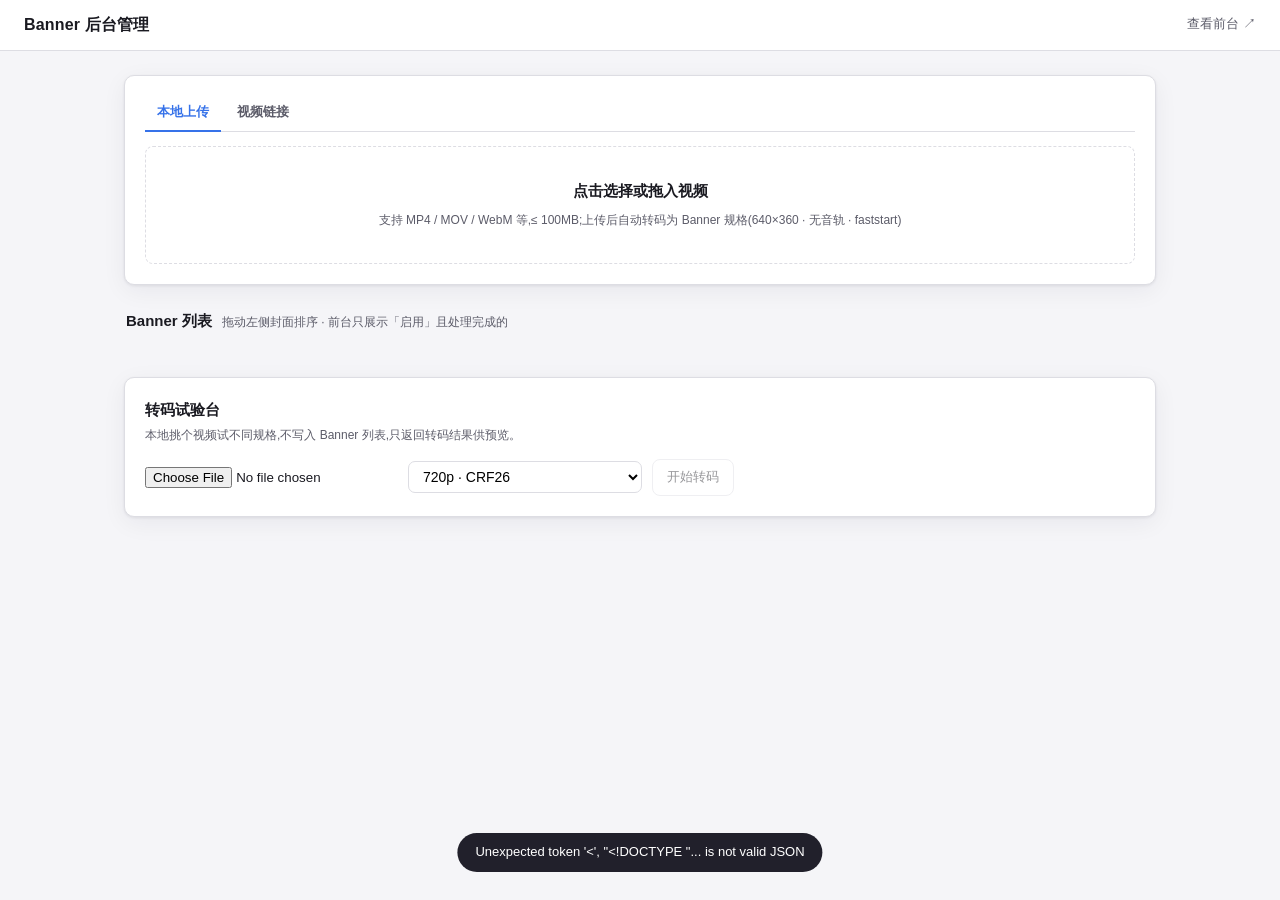
==== public/admin/index.html @ a9a1b6c5 "feat: 移动端 H5 banner 视频轮播 + 零依赖 Node 后台管理 静态 demo:index.html 硬编码 4 支远程 S3 视频,Swiper 11 轮播, muted+play" ====
<!DOCTYPE html>
<html lang="zh-CN">
<head>
  <meta charset="UTF-8" />
  <meta name="viewport" content="width=device-width, initial-scale=1.0" />
  <title>Banner 后台管理</title>
  <style>
    :root {
      --bg: oklch(97% 0.004 286);
      --surface: oklch(100% 0 0);
      --text: oklch(22% 0.015 286);
      --text-2: oklch(48% 0.02 286);
      --line: oklch(90% 0.008 286);
      --accent: oklch(58% 0.19 262);
      --accent-soft: oklch(94% 0.03 262);
      --danger: oklch(58% 0.2 27);
      --ok: oklch(62% 0.15 155);
      --warn: oklch(70% 0.15 80);
      --radius: 10px;
      --shadow: 0 1px 3px rgb(20 20 43 / 0.08), 0 6px 24px rgb(20 20 43 / 0.06);
    }
    * { box-sizing: border-box; }
    body {
      margin: 0;
      font: 14px/1.6 -apple-system, "PingFang SC", "Helvetica Neue", "Segoe UI", sans-serif;
      background: var(--bg);
      color: var(--text);
    }
    a { color: var(--accent); text-decoration: none; }

    .topbar {
      position: sticky; top: 0; z-index: 10;
      display: flex; align-items: center; gap: 16px;
      padding: 12px 24px;
      background: var(--surface);
      border-bottom: 1px solid var(--line);
    }
    .topbar h1 { font-size: 16px; margin: 0; font-weight: 700; letter-spacing: 0.01em; }
    .topbar .spacer { flex: 1; }
    .topbar a.site-link { font-size: 13px; color: var(--text-2); }
    .topbar a.site-link:hover { color: var(--accent); }

    main { max-width: 1080px; margin: 24px auto 80px; padding: 0 24px; }

    .btn {
      appearance: none; border: 1px solid var(--line);
      background: var(--surface); color: var(--text);
      font: inherit; font-size: 13px; font-weight: 500;
      padding: 7px 14px; border-radius: 8px; cursor: pointer;
      transition: border-color 0.15s, background 0.15s, color 0.15s;
    }
    .btn:hover { border-color: var(--accent); color: var(--accent); }
    .btn:disabled { opacity: 0.45; cursor: not-allowed; }
    .btn--primary { background: var(--accent); border-color: var(--accent); color: #fff; }
    .btn--primary:hover { background: oklch(52% 0.19 262); color: #fff; }
    .btn--danger:hover { border-color: var(--danger); color: var(--danger); }
    .btn--sm { padding: 4px 10px; font-size: 12px; }

    /* ---- 上传区 ---- */
    .uploader {
      background: var(--surface);
      border: 1px solid var(--line);
      border-radius: var(--radius);
      box-shadow: var(--shadow);
      padding: 20px;
      margin-bottom: 24px;
    }
    .dropzone {
      display: flex; flex-direction: column; align-items: center; gap: 8px;
      padding: 32px 16px;
      border: 1.5px dashed var(--line);
      border-radius: 8px;
      color: var(--text-2);
      cursor: pointer;
      transition: border-color 0.15s, background 0.15s;
    }
    .dropzone:hover, .dropzone.is-drag { border-color: var(--accent); background: var(--accent-soft); }
    .dropzone strong { font-size: 15px; color: var(--text); }
    .dropzone small { font-size: 12px; }
    .upload-form {
      display: none; margin-top: 16px; gap: 12px;
      grid-template-columns: 1fr 1fr; align-items: end;
    }
    .upload-form.is-open { display: grid; }
    .field { display: flex; flex-direction: column; gap: 4px; }
    .field label { font-size: 12px; color: var(--text-2); font-weight: 500; }
    .field input[type="text"] {
      font: inherit; padding: 7px 10px;
      border: 1px solid var(--line); border-radius: 7px;
      background: var(--surface); color: var(--text);
    }
    .field input[type="text"]:focus { outline: 2px solid var(--accent-soft); border-color: var(--accent); }
    .upload-preview {
      grid-column: 1 / -1; display: flex; gap: 12px; align-items: center;
      font-size: 13px; color: var(--text-2);
    }
    .upload-actions { grid-column: 1 / -1; display: flex; gap: 10px; align-items: center; }
    progress { width: 220px; height: 6px; accent-color: var(--accent); }

    /* ---- 来源切换(本地上传 / 视频链接) ---- */
    .src-tabs { display: flex; gap: 4px; margin-bottom: 14px; border-bottom: 1px solid var(--line); }
    .src-tab {
      appearance: none; border: none; background: none; cursor: pointer;
      font: inherit; font-size: 13px; font-weight: 600;
      padding: 6px 12px 8px; color: var(--text-2);
      border-bottom: 2px solid transparent; margin-bottom: -1px;
    }
    .src-tab:hover { color: var(--text); }
    .src-tab.is-active { color: var(--accent); border-bottom-color: var(--accent); }
    .url-form { display: grid; gap: 12px; grid-template-columns: 1fr 1fr; align-items: end; }
    .url-form .field--url { grid-column: 1 / -1; }

    /* ---- Banner 列表 ---- */
    .list-head {
      display: flex; align-items: baseline; gap: 10px; margin: 0 2px 12px;
    }
    .list-head h2 { font-size: 15px; margin: 0; }
    .list-head .hint { font-size: 12px; color: var(--text-2); }
    .cards { display: flex; flex-direction: column; gap: 12px; }
    .card {
      display: grid; grid-template-columns: 168px 1fr; gap: 16px;
      background: var(--surface);
      border: 1px solid var(--line);
      border-radius: var(--radius);
      box-shadow: var(--shadow);
      padding: 14px;
    }
    .card.is-disabled { opacity: 0.55; }
    .card.is-dragging { opacity: 0.4; }
    .card.drag-over { border-color: var(--accent); }

    .card-media {
      position: relative; width: 168px; height: 96px;
      border-radius: 7px; overflow: hidden;
      background: oklch(20% 0.012 290);
      cursor: grab; flex-shrink: 0;
    }
    .card-media img, .card-media video {
      width: 100%; height: 100%; object-fit: cover; display: block;
    }
    .card-media .drag-hint {
      position: absolute; left: 6px; top: 6px;
      font-size: 10px; line-height: 1; color: #fff;
      background: rgb(0 0 0 / 0.45); padding: 4px 6px; border-radius: 4px;
      pointer-events: none;
    }
    .card-media .dur {
      position: absolute; right: 6px; bottom: 6px;
      font-size: 10px; line-height: 1; color: #fff;
      background: rgb(0 0 0 / 0.5); padding: 4px 6px; border-radius: 4px;
      pointer-events: none;
    }

    .card-body { min-width: 0; display: flex; flex-direction: column; gap: 8px; }
    .card-row { display: flex; gap: 8px; align-items: center; flex-wrap: wrap; }
    .card-row input[type="text"] {
      font: inherit; font-size: 13px; padding: 5px 9px;
      border: 1px solid var(--line); border-radius: 6px; min-width: 0;
    }
    .card-row input.title-in { width: 200px; font-weight: 600; }
    .card-row input.tag-in { width: 90px; }
    .card-row input.link-in { flex: 1; min-width: 160px; font-size: 12px; color: var(--text-2); }
    .status {
      font-size: 11px; font-weight: 600; padding: 3px 8px; border-radius: 999px;
    }
    .status--ready { color: var(--ok); background: oklch(95% 0.04 155); }
    .status--processing { color: var(--warn); background: oklch(95% 0.05 80); }
    .status--failed { color: var(--danger); background: oklch(95% 0.05 27); }
    .status--pending { color: var(--warn); background: oklch(95% 0.05 80); }
    .switch { display: inline-flex; align-items: center; gap: 6px; font-size: 12px; color: var(--text-2); cursor: pointer; }
    .err-msg { font-size: 12px; color: var(--danger); }

    /* ---- 封面选择器 ---- */
    .frame-picker { display: none; flex-direction: column; gap: 8px; }
    .frame-picker.is-open { display: flex; }
    .frames { display: flex; gap: 8px; flex-wrap: wrap; }
    .frames .frame {
      position: relative; width: 128px; border: 2px solid transparent;
      border-radius: 7px; overflow: hidden; cursor: pointer; padding: 0;
      background: none;
    }
    .frames .frame img { width: 100%; display: block; }
    .frames .frame.is-sel { border-color: var(--accent); }
    .frames .frame .t {
      position: absolute; left: 0; right: 0; bottom: 0;
      font-size: 10px; color: #fff; background: rgb(0 0 0 / 0.45);
      padding: 2px 4px; text-align: center;
    }
    .time-row { display: flex; align-items: center; gap: 10px; font-size: 12px; color: var(--text-2); }
    .time-row input[type="range"] { width: 260px; accent-color: var(--accent); }

    /* ---- 转码试验台 ---- */
    .lab {
      margin-top: 32px; background: var(--surface);
      border: 1px solid var(--line); border-radius: var(--radius);
      box-shadow: var(--shadow); padding: 20px;
    }
    .lab h2 { font-size: 15px; margin: 0 0 4px; }
    .lab p.sub { font-size: 12px; color: var(--text-2); margin: 0 0 14px; }
    .lab-row { display: flex; gap: 10px; align-items: center; flex-wrap: wrap; }
    .lab-row select {
      font: inherit; padding: 6px 10px;
      border: 1px solid var(--line); border-radius: 7px; background: var(--surface);
    }
    .lab-result { margin-top: 14px; display: none; }
    .lab-result.is-open { display: block; }
    .lab-result video { width: 320px; max-width: 100%; border-radius: 8px; background: #000; }
    .lab-result .meta { font-size: 12px; color: var(--text-2); margin-top: 6px; }

    .toast {
      position: fixed; left: 50%; bottom: 28px; transform: translateX(-50%);
      background: oklch(25% 0.02 286); color: #fff;
      font-size: 13px; padding: 9px 18px; border-radius: 999px;
      opacity: 0; transition: opacity 0.2s; pointer-events: none; z-index: 99;
    }
    .toast.is-show { opacity: 1; }
    .empty { text-align: center; color: var(--text-2); padding: 40px 0; font-size: 13px; }
  </style>
</head>
<body>
  <header class="topbar">
    <h1>Banner 后台管理</h1>
    <span class="spacer"></span>
    <a class="site-link" href="/" target="_blank">查看前台 ↗</a>
  </header>

  <main>
    <!-- 上传 -->
    <section class="uploader" aria-label="添加视频">
      <div class="src-tabs" role="tablist" aria-label="视频来源">
        <button type="button" class="src-tab is-active" id="tab-file" role="tab" aria-selected="true">本地上传</button>
        <button type="button" class="src-tab" id="tab-url" role="tab" aria-selected="false">视频链接</button>
      </div>

      <div class="src-pane" id="pane-file" role="tabpanel">
        <div class="dropzone" id="dropzone" role="button" tabindex="0" aria-label="选择或拖入视频文件">
          <strong>点击选择或拖入视频</strong>
          <small>支持 MP4 / MOV / WebM 等,≤ 100MB;上传后自动转码为 Banner 规格(640×360 · 无音轨 · faststart)</small>
          <input type="file" id="file-input" accept="video/*,.mkv,.avi" hidden />
        </div>
        <form class="upload-form" id="upload-form">
          <div class="field">
            <label for="up-title">标题</label>
            <input type="text" id="up-title" maxlength="80" placeholder="Banner 标题" />
          </div>
          <div class="field">
            <label for="up-tag">角标</label>
            <input type="text" id="up-tag" maxlength="20" placeholder="如:动画 / 推荐" />
          </div>
          <div class="upload-preview" id="upload-preview"></div>
          <div class="upload-actions">
            <button type="submit" class="btn btn--primary" id="up-submit">开始上传</button>
            <button type="button" class="btn" id="up-cancel">取消</button>
            <progress id="up-progress" value="0" max="100" hidden></progress>
            <span id="up-status" aria-live="polite"></span>
          </div>
        </form>
      </div>

      <div class="src-pane" id="pane-url" role="tabpanel" hidden>
        <form class="url-form" id="url-form">
          <div class="field field--url">
            <label for="url-input">视频地址</label>
            <input type="text" id="url-input" placeholder="https://example.com/video.mp4(服务器会下载后转码,≤ 100MB)" />
          </div>
          <div class="field">
            <label for="url-title">标题</label>
            <input type="text" id="url-title" maxlength="80" placeholder="留空则取文件名" />
          </div>
          <div class="field">
            <label for="url-tag">角标</label>
            <input type="text" id="url-tag" maxlength="20" placeholder="如:动画 / 推荐" />
          </div>
          <div class="upload-actions">
            <button type="submit" class="btn btn--primary" id="url-submit">添加</button>
            <span id="url-status" aria-live="polite"></span>
          </div>
        </form>
      </div>
    </section>

    <!-- 列表 -->
    <div class="list-head">
      <h2>Banner 列表</h2>
      <span class="hint">拖动左侧封面排序 · 前台只展示「启用」且处理完成的</span>
    </div>
    <section class="cards" id="cards" aria-live="polite"></section>

    <!-- 转码试验台 -->
    <section class="lab" aria-label="转码试验台">
      <h2>转码试验台</h2>
      <p class="sub">本地挑个视频试不同规格,不写入 Banner 列表,只返回转码结果供预览。</p>
      <div class="lab-row">
        <input type="file" id="lab-file" accept="video/*,.mkv,.avi" />
        <select id="lab-preset">
          <option value="360p">360p · CRF28(接近 Banner 档)</option>
          <option value="720p" selected>720p · CRF26</option>
          <option value="1080p">1080p · CRF24</option>
        </select>
        <button class="btn" id="lab-run" disabled>开始转码</button>
        <span id="lab-status" aria-live="polite"></span>
      </div>
      <div class="lab-result" id="lab-result">
        <video id="lab-video" controls muted playsinline></video>
        <div class="meta" id="lab-meta"></div>
      </div>
    </section>
  </main>

  <div class="toast" id="toast" role="status"></div>

  <script>
  (function () {
    'use strict';

    /* ---------------- 小工具 ---------------- */
    var $ = function (sel) { return document.querySelector(sel); };
    var toastTimer = null;
    function toast(msg) {
      var el = $('#toast');
      el.textContent = msg;
      el.classList.add('is-show');
      clearTimeout(toastTimer);
      toastTimer = setTimeout(function () { el.classList.remove('is-show'); }, 2200);
    }
    function api(method, url, body) {
      return fetch(url, {
        method: method,
        headers: body ? { 'Content-Type': 'application/json' } : undefined,
        body: body ? JSON.stringify(body) : undefined,
        cache: 'no-store'
      }).then(function (r) {
        return r.json().then(function (data) {
          if (!r.ok) throw new Error(data.error || ('HTTP ' + r.status));
          return data;
        });
      });
    }
    function esc(s) {
      return String(s == null ? '' : s).replace(/[&<>"']/g, function (c) {
        return { '&': '&amp;', '<': '&lt;', '>': '&gt;', '"': '&quot;', "'": '&#39;' }[c];
      });
    }
    function fmtSize(n) {
      if (n > 1048576) return (n / 1048576).toFixed(1) + ' MB';
      return Math.max(1, Math.round(n / 1024)) + ' KB';
    }

    /* ---------------- 上传 ---------------- */
    var pendingFile = null;
    var dropzone = $('#dropzone');
    var fileInput = $('#file-input');
    var uploadForm = $('#upload-form');

    function pickFile(file) {
      if (!file) return;
      pendingFile = file;
      $('#up-title').value = file.name.replace(/\.[^.]+$/, '');
      $('#upload-preview').textContent = file.name + ' · ' + fmtSize(file.size);
      $('#up-status').textContent = '';
      uploadForm.classList.add('is-open');
    }

    dropzone.addEventListener('click', function () { fileInput.click(); });
    dropzone.addEventListener('keydown', function (e) {
      if (e.key === 'Enter' || e.key === ' ') { e.preventDefault(); fileInput.click(); }
    });
    fileInput.addEventListener('change', function () { pickFile(fileInput.files[0]); });
    ['dragover', 'dragenter'].forEach(function (ev) {
      dropzone.addEventListener(ev, function (e) {
        e.preventDefault();
        dropzone.classList.add('is-drag');
      });
    });
    ['dragleave', 'drop'].forEach(function (ev) {
      dropzone.addEventListener(ev, function (e) {
        e.preventDefault();
        dropzone.classList.remove('is-drag');
      });
    });
    dropzone.addEventListener('drop', function (e) {
      pickFile(e.dataTransfer.files && e.dataTransfer.files[0]);
    });

    $('#up-cancel').addEventListener('click', function () {
      pendingFile = null;
      fileInput.value = '';
      uploadForm.classList.remove('is-open');
    });

    uploadForm.addEventListener('submit', function (e) {
      e.preventDefault();
      if (!pendingFile) return;
      var fd = new FormData();
      fd.append('video', pendingFile);
      fd.append('title', $('#up-title').value.trim());
      fd.append('tag', $('#up-tag').value.trim());

      var xhr = new XMLHttpRequest();
      xhr.open('POST', '/api/banners');
      var prog = $('#up-progress');
      prog.hidden = false;
      $('#up-submit').disabled = true;
      xhr.upload.onprogress = function (ev) {
        if (ev.lengthComputable) prog.value = Math.round(ev.loaded / ev.total * 100);
      };
      xhr.onload = function () {
        prog.hidden = true;
        $('#up-submit').disabled = false;
        try {
          var data = JSON.parse(xhr.responseText);
          if (xhr.status >= 400) throw new Error(data.error || '上传失败');
          toast('已上传,后台处理中…');
          pendingFile = null;
          fileInput.value = '';
          uploadForm.classList.remove('is-open');
          refresh();
        } catch (err) {
          $('#up-status').textContent = err.message;
        }
      };
      xhr.onerror = function () {
        prog.hidden = true;
        $('#up-submit').disabled = false;
        $('#up-status').textContent = '网络错误';
      };
      xhr.send(fd);
    });

    /* ---------------- 来源切换 & 视频链接添加 ---------------- */
    var tabFile = $('#tab-file');
    var tabUrl = $('#tab-url');
    function switchTab(which) {
      var isFile = which === 'file';
      tabFile.classList.toggle('is-active', isFile);
      tabUrl.classList.toggle('is-active', !isFile);
      tabFile.setAttribute('aria-selected', isFile ? 'true' : 'false');
      tabUrl.setAttribute('aria-selected', isFile ? 'false' : 'true');
      $('#pane-file').hidden = !isFile;
      $('#pane-url').hidden = isFile;
    }
    tabFile.addEventListener('click', function () { switchTab('file'); });
    tabUrl.addEventListener('click', function () { switchTab('url'); });

    $('#url-form').addEventListener('submit', function (e) {
      e.preventDefault();
      var url = $('#url-input').value.trim();
      if (!url) { $('#url-status').textContent = '请填写视频地址'; return; }
      $('#url-submit').disabled = true;
      $('#url-status').textContent = '提交中…';
      api('POST', '/api/banners-from-url', {
        url: url,
        title: $('#url-title').value.trim(),
        tag: $('#url-tag').value.trim()
      }).then(function () {
        toast('已添加,服务器下载并处理中…');
        $('#url-input').value = '';
        $('#url-title').value = '';
        $('#url-tag').value = '';
        $('#url-status').textContent = '';
        refresh();
      }).catch(function (err) {
        $('#url-status').textContent = err.message;
      }).finally(function () {
        $('#url-submit').disabled = false;
      });
    });

    /* ---------------- Banner 列表 ---------------- */
    var cardsEl = $('#cards');
    var polling = null;

    function statusChip(b) {
      if (b.status === 'processing') return '<span class="status status--processing">处理中…</span>';
      if (b.status === 'failed') return '<span class="status status--failed">失败</span>';
      if ((b.posterStatus || 'pending') === 'pending') return '<span class="status status--pending">待选封面</span>';
      return '<span class="status status--ready">已上线</span>';
    }

    function renderList(banners) {
      if (!banners.length) {
        cardsEl.innerHTML = '<div class="empty">还没有 Banner,先上传一个视频吧</div>';
        return;
      }
      cardsEl.innerHTML = banners.map(function (b) {
        var media = b.poster
          ? '<img src="' + esc(b.poster) + '" alt="" loading="lazy" />'
          : (b.video
              ? '<video src="' + esc(b.video) + '#t=0.1" muted playsinline preload="metadata"></video>'
              : '');
        return '' +
          '<article class="card' + (b.enabled ? '' : ' is-disabled') + '" data-id="' + b.id + '">' +
            '<div class="card-media" draggable="true" title="拖动排序">' +
              media +
              '<span class="drag-hint">⠿ 拖动排序</span>' +
              (b.duration ? '<span class="dur">' + b.duration + 's</span>' : '') +
            '</div>' +
            '<div class="card-body">' +
              '<div class="card-row">' +
                '<input type="text" class="title-in" value="' + esc(b.title) + '" maxlength="80" aria-label="标题" />' +
                '<input type="text" class="tag-in" value="' + esc(b.tag) + '" maxlength="20" placeholder="角标" aria-label="角标" />' +
                statusChip(b) +
                '<label class="switch"><input type="checkbox" class="enabled-in"' + (b.enabled ? ' checked' : '') + ' />启用</label>' +
              '</div>' +
              '<div class="card-row">' +
                '<input type="text" class="link-in" value="' + esc(b.link || '') + '" placeholder="点击跳转链接(可空)" aria-label="跳转链接" />' +
              '</div>' +
              (b.error ? '<div class="err-msg">' + esc(b.error) + '</div>' : '') +
              '<div class="card-row">' +
                '<button class="btn btn--sm act-save">保存</button>' +
                '<button class="btn btn--sm act-poster"' + (b.status === 'ready' ? '' : ' disabled') + '>封面</button>' +
                '<a class="btn btn--sm" href="/video-player.html?src=' + encodeURIComponent(b.video || '') + '&title=' + encodeURIComponent(b.title || '') + '" target="_blank"' + (b.video ? '' : ' hidden') + '>预览</a>' +
                '<span class="spacer" style="flex:1"></span>' +
                '<button class="btn btn--sm btn--danger act-del">删除</button>' +
              '</div>' +
              '<div class="frame-picker">' +
                '<div class="frames"></div>' +
                '<div class="time-row">' +
                  '<span>自定义时间点</span>' +
                  '<input type="range" class="time-range" min="0" max="' + (b.duration || 10) + '" step="0.1" value="0" />' +
                  '<span class="time-val">0.0s</span>' +
                  '<button class="btn btn--sm act-time-pick">抽这一帧</button>' +
                '</div>' +
              '</div>' +
            '</div>' +
          '</article>';
      }).join('');
    }

    cardsEl.addEventListener('click', function (e) {
      var card = e.target.closest('.card');
      if (!card) return;
      var id = card.dataset.id;

      if (e.target.closest('.act-save')) {
        api('PUT', '/api/banners/' + id, {
          title: card.querySelector('.title-in').value.trim(),
          tag: card.querySelector('.tag-in').value.trim(),
          link: card.querySelector('.link-in').value.trim(),
          enabled: card.querySelector('.enabled-in').checked
        }).then(function () { toast('已保存'); refresh(); })
          .catch(function (err) { toast(err.message); });
      }

      if (e.target.closest('.act-del')) {
        if (!window.confirm('确定删除这条 Banner?视频和封面文件会一并删除。')) return;
        api('DELETE', '/api/banners/' + id)
          .then(function () { toast('已删除'); refresh(); })
          .catch(function (err) { toast(err.message); });
      }

      if (e.target.closest('.act-poster')) {
        var picker = card.querySelector('.frame-picker');
        picker.classList.toggle('is-open');
        if (picker.classList.contains('is-open')) loadFrames(card, id);
      }

      if (e.target.closest('.frame')) {
        var frame = e.target.closest('.frame');
        api('POST', '/api/banners/' + id + '/poster', { frame: frame.dataset.file })
          .then(function () { toast('封面已更新'); refresh(); })
          .catch(function (err) { toast(err.message); });
      }

      if (e.target.closest('.act-time-pick')) {
        var t = parseFloat(card.querySelector('.time-range').value);
        api('POST', '/api/banners/' + id + '/poster', { time: t })
          .then(function () { toast('封面已更新'); refresh(); })
          .catch(function (err) { toast(err.message); });
      }
    });

    cardsEl.addEventListener('input', function (e) {
      if (e.target.classList.contains('time-range')) {
        e.target.closest('.time-row').querySelector('.time-val').textContent =
          parseFloat(e.target.value).toFixed(1) + 's';
      }
      if (e.target.classList.contains('enabled-in')) {
        var card = e.target.closest('.card');
        api('PUT', '/api/banners/' + card.dataset.id, { enabled: e.target.checked })
          .then(function () { toast(e.target.checked ? '已启用' : '已停用'); refresh(); })
          .catch(function (err) { toast(err.message); });
      }
    });

    function loadFrames(card, id) {
      api('GET', '/api/banners/' + id + '/frames').then(function (data) {
        var box = card.querySelector('.frames');
        box.innerHTML = data.frames.map(function (f) {
          return '<button type="button" class="frame" data-file="' + esc(f.file) + '">' +
            '<img src="' + esc(f.url) + '" alt="候选封面 ' + esc(f.file) + '" loading="lazy" />' +
            '<span class="t">' + f.time + 's</span></button>';
        }).join('') || '<span style="font-size:12px;color:var(--text-2)">候选帧还没生成好,稍等片刻再点开</span>';
      }).catch(function (err) { toast(err.message); });
    }

    /* ---------------- 拖动排序 ---------------- */
    var dragEl = null;
    cardsEl.addEventListener('dragstart', function (e) {
      var card = e.target.closest('.card');
      if (!card) return;
      dragEl = card;
      card.classList.add('is-dragging');
      e.dataTransfer.effectAllowed = 'move';
    });
    cardsEl.addEventListener('dragend', function () {
      if (dragEl) dragEl.classList.remove('is-dragging');
      cardsEl.querySelectorAll('.card').forEach(function (c) { c.classList.remove('drag-over'); });
      var ids = Array.from(cardsEl.querySelectorAll('.card')).map(function (c) { return c.dataset.id; });
      dragEl = null;
      api('PUT', '/api/banners-order', { ids: ids })
        .then(function () { toast('顺序已保存'); })
        .catch(function (err) { toast(err.message); });
    });
    cardsEl.addEventListener('dragover', function (e) {
      e.preventDefault();
      var over = e.target.closest('.card');
      if (!over || !dragEl || over === dragEl) return;
      var rect = over.getBoundingClientRect();
      var before = (e.clientY - rect.top) < rect.height / 2;
      cardsEl.insertBefore(dragEl, before ? over : over.nextSibling);
    });

    /* ---------------- 轮询刷新(有处理中任务时) ---------------- */
    function refresh() {
      api('GET', '/api/banners').then(function (data) {
        renderList(data.banners);
        var busy = data.banners.some(function (b) { return b.status === 'processing'; });
        clearTimeout(polling);
        if (busy) polling = setTimeout(refresh, 2000);
      }).catch(function (err) { toast(err.message); });
    }

    /* ---------------- 转码试验台 ---------------- */
    var labFile = $('#lab-file');
    labFile.addEventListener('change', function () {
      $('#lab-run').disabled = !labFile.files.length;
    });
    $('#lab-run').addEventListener('click', function () {
      if (!labFile.files.length) return;
      var fd = new FormData();
      fd.append('video', labFile.files[0]);
      fd.append('preset', $('#lab-preset').value);
      var status = $('#lab-status');
      status.textContent = '转码中…(大文件可能需要几十秒)';
      $('#lab-run').disabled = true;
      var t0 = performance.now();
      fetch('/api/transcode-preview', { method: 'POST', body: fd })
        .then(function (r) {
          if (!r.ok) return r.json().then(function (d) { throw new Error(d.error || '转码失败'); });
          return r.blob();
        })
        .then(function (blob) {
          var secs = ((performance.now() - t0) / 1000).toFixed(1);
          var url = URL.createObjectURL(blob);
          var video = $('#lab-video');
          video.src = url;
          $('#lab-result').classList.add('is-open');
          $('#lab-meta').textContent =
            '输出 ' + fmtSize(blob.size) + ' · 耗时 ' + secs + 's' +
            '(原文件 ' + fmtSize(labFile.files[0].size) + ')';
          status.textContent = '';
        })
        .catch(function (err) { status.textContent = err.message; })
        .finally(function () { $('#lab-run').disabled = false; });
    });

    refresh();
  })();
  </script>
</body>
</html>
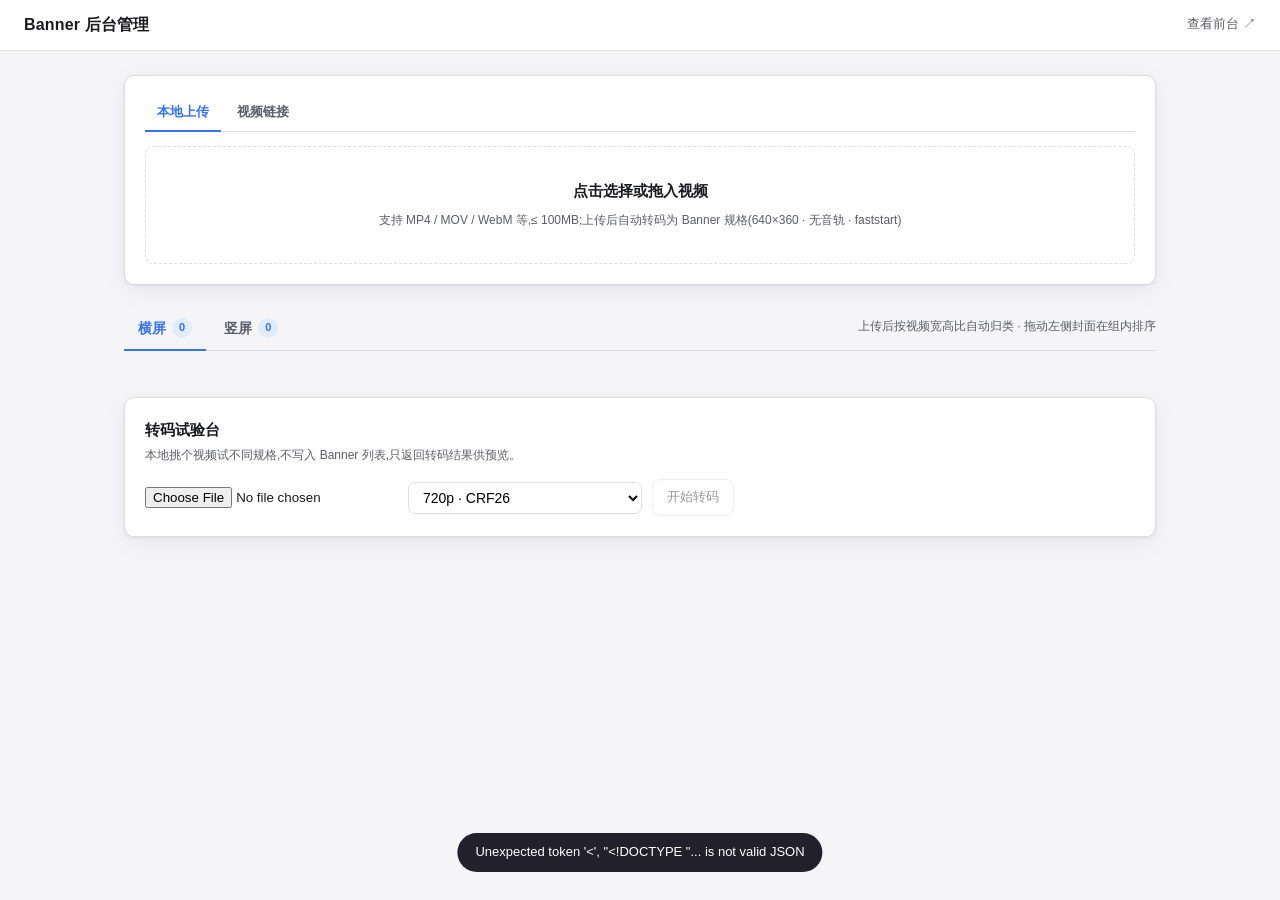
==== commit df7f3ff2: "feat: 前台竖屏横滑区 + 后台横屏/竖屏 Tab 分组管理 前台(public/): - banner 下方新增原生宽高比横滑区:高度与 banner 一致,slide 宽度   按视频宽高比计" ====
--- a/public/admin/index.html
+++ b/public/admin/index.html
@@ -110,13 +110,32 @@
     .url-form { display: grid; gap: 12px; grid-template-columns: 1fr 1fr; align-items: end; }
     .url-form .field--url { grid-column: 1 / -1; }
 
-    /* ---- Banner 列表 ---- */
-    .list-head {
-      display: flex; align-items: baseline; gap: 10px; margin: 0 2px 12px;
-    }
-    .list-head h2 { font-size: 15px; margin: 0; }
-    .list-head .hint { font-size: 12px; color: var(--text-2); }
+    /* ---- Banner 列表(横屏 / 竖屏 Tab) ---- */
+    .list-tabs {
+      display: flex; align-items: center; gap: 4px;
+      margin: 0 0 14px;
+      border-bottom: 1px solid var(--line);
+    }
+    .list-tab {
+      appearance: none; border: none; background: none; cursor: pointer;
+      font: inherit; font-size: 14px; font-weight: 600;
+      display: inline-flex; align-items: center; gap: 6px;
+      padding: 8px 14px 10px; color: var(--text-2);
+      border-bottom: 2px solid transparent; margin-bottom: -1px;
+    }
+    .list-tab:hover { color: var(--text); }
+    .list-tab.is-active { color: var(--accent); border-bottom-color: var(--accent); }
+    .list-tab .count {
+      font-size: 11px; font-weight: 600; padding: 1px 7px;
+      border-radius: 999px; color: var(--accent); background: var(--accent-soft);
+    }
+    .list-tabs .hint {
+      margin-left: auto; margin-bottom: 6px;
+      font-size: 12px; color: var(--text-2);
+    }
     .cards { display: flex; flex-direction: column; gap: 12px; }
+    /* display:flex 会压过 UA 的 [hidden]{display:none},必须显式声明隐藏 */
+    .cards[hidden] { display: none; }
     .card {
       display: grid; grid-template-columns: 168px 1fr; gap: 16px;
       background: var(--surface);
@@ -279,12 +298,19 @@
       </div>
     </section>
 
-    <!-- 列表 -->
-    <div class="list-head">
-      <h2>Banner 列表</h2>
-      <span class="hint">拖动左侧封面排序 · 前台只展示「启用」且处理完成的</span>
+    <!-- 列表:横屏 / 竖屏两个 Tab,各自独立排序与启停,前台按分组分别取用 -->
+    <div class="list-tabs" role="tablist" aria-label="Banner 分组">
+      <button type="button" class="list-tab is-active" id="tab-landscape" role="tab" aria-selected="true" aria-controls="cards-landscape">
+        横屏 <span class="count" id="count-landscape">0</span>
+      </button>
+      <button type="button" class="list-tab" id="tab-portrait" role="tab" aria-selected="false" aria-controls="cards-portrait">
+        竖屏 <span class="count" id="count-portrait">0</span>
+      </button>
+      <span class="hint">上传后按视频宽高比自动归类 · 拖动左侧封面在组内排序</span>
     </div>
-    <section class="cards" id="cards" aria-live="polite"></section>
+
+    <section class="cards" id="cards-landscape" role="tabpanel" aria-labelledby="tab-landscape"></section>
+    <section class="cards" id="cards-portrait" role="tabpanel" aria-labelledby="tab-portrait" hidden></section>
 
     <!-- 转码试验台 -->
     <section class="lab" aria-label="转码试验台">
@@ -411,6 +437,7 @@
           var data = JSON.parse(xhr.responseText);
           if (xhr.status >= 400) throw new Error(data.error || '上传失败');
           toast('已上传,后台处理中…');
+          trackPending(data.banner);
           pendingFile = null;
           fileInput.value = '';
           uploadForm.classList.remove('is-open');
@@ -452,8 +479,9 @@
         url: url,
         title: $('#url-title').value.trim(),
         tag: $('#url-tag').value.trim()
-      }).then(function () {
+      }).then(function (data) {
         toast('已添加,服务器下载并处理中…');
+        trackPending(data.banner);
         $('#url-input').value = '';
         $('#url-title').value = '';
         $('#url-tag').value = '';
@@ -466,9 +494,28 @@
       });
     });
 
-    /* ---------------- Banner 列表 ---------------- */
-    var cardsEl = $('#cards');
+    /* ---------------- Banner 列表(横屏 / 竖屏 Tab) ---------------- */
+    // 当前 Tab:landscape | portrait;渲染与排序都只作用于对应容器
+    var TABS = {
+      landscape: { tabEl: $('#tab-landscape'), el: $('#cards-landscape'), countEl: $('#count-landscape') },
+      portrait:  { tabEl: $('#tab-portrait'),  el: $('#cards-portrait'),  countEl: $('#count-portrait') }
+    };
+    var currentTab = 'landscape';
     var polling = null;
+
+    /** 切换 Tab:只显示对应容器,更新 aria 状态 */
+    function switchTab(which) {
+      if (!TABS[which]) return;
+      currentTab = which;
+      Object.keys(TABS).forEach(function (k) {
+        var on = k === which;
+        TABS[k].tabEl.classList.toggle('is-active', on);
+        TABS[k].tabEl.setAttribute('aria-selected', on ? 'true' : 'false');
+        TABS[k].el.hidden = !on;
+      });
+    }
+    TABS.landscape.tabEl.addEventListener('click', function () { switchTab('landscape'); });
+    TABS.portrait.tabEl.addEventListener('click', function () { switchTab('portrait'); });
 
     function statusChip(b) {
       if (b.status === 'processing') return '<span class="status status--processing">处理中…</span>';
@@ -477,12 +524,34 @@
       return '<span class="status status--ready">已上线</span>';
     }
 
+    /** 方向归类说明文案:手动指定时标注来源 */
+    function orientHint(b) {
+      if (b.orientation === 'landscape' || b.orientation === 'portrait') return '手动指定';
+      if (b.width && b.height) return '按分辨率 ' + b.width + '×' + b.height + ' 自动判定';
+      return '待探测';
+    }
+
     function renderList(banners) {
-      if (!banners.length) {
-        cardsEl.innerHTML = '<div class="empty">还没有 Banner,先上传一个视频吧</div>';
-        return;
+      // 方向未知(刚上传、宽高还没探测出来)的条目不进任何 Tab,
+      // 轮询会等它归组后自动出现在对应 Tab;通常探测只需几秒
+      var pending = banners.filter(function (b) {
+        return b.status === 'processing' && (!b.width || !b.height);
+      });
+      if (pending.length) {
+        clearTimeout(polling);
+        polling = setTimeout(refresh, 2000);
       }
-      cardsEl.innerHTML = banners.map(function (b) {
+      Object.keys(TABS).forEach(function (key) {
+        var g = TABS[key];
+        var items = banners.filter(function (b) {
+          return b.effOrientation === key;   // 严格匹配,不兜底
+        });
+        g.countEl.textContent = items.length;
+        if (!items.length) {
+          g.el.innerHTML = '<div class="empty">还没有' + (key === 'portrait' ? '竖屏' : '横屏') + ' Banner,上传后按视频宽高比自动归类</div>';
+          return;
+        }
+        g.el.innerHTML = items.map(function (b) {
         var media = b.poster
           ? '<img src="' + esc(b.poster) + '" alt="" loading="lazy" />'
           : (b.video
@@ -505,6 +574,14 @@
               '<div class="card-row">' +
                 '<input type="text" class="link-in" value="' + esc(b.link || '') + '" placeholder="点击跳转链接(可空)" aria-label="跳转链接" />' +
               '</div>' +
+              '<div class="card-row">' +
+                '<label class="switch" style="cursor:default">归类:<select class="orient-in" aria-label="归类方向">' +
+                  '<option value="auto"' + (b.orientation !== 'portrait' && b.orientation !== 'landscape' ? ' selected' : '') + '>自动(' + esc(orientHint(b)) + ')</option>' +
+                  '<option value="landscape"' + (b.orientation === 'landscape' ? ' selected' : '') + '>横屏</option>' +
+                  '<option value="portrait"' + (b.orientation === 'portrait' ? ' selected' : '') + '>竖屏</option>' +
+                '</select></label>' +
+                '<span class="hint" style="font-size:11px;color:var(--text-2)">改归类会移动到对应分组并影响前台展示位置</span>' +
+              '</div>' +
               (b.error ? '<div class="err-msg">' + esc(b.error) + '</div>' : '') +
               '<div class="card-row">' +
                 '<button class="btn btn--sm act-save">保存</button>' +
@@ -524,10 +601,12 @@
               '</div>' +
             '</div>' +
           '</article>';
-      }).join('');
-    }
-
-    cardsEl.addEventListener('click', function (e) {
+        }).join('');
+      });
+    }
+
+    // 事件代理绑定到两个 Tab 容器(共用同一套处理器)
+    var clickHandler = function (e) {
       var card = e.target.closest('.card');
       if (!card) return;
       var id = card.dataset.id;
@@ -568,9 +647,23 @@
           .then(function () { toast('封面已更新'); refresh(); })
           .catch(function (err) { toast(err.message); });
       }
-    });
-
-    cardsEl.addEventListener('input', function (e) {
+    };
+
+    // 归类切换:立即 PUT orientation,成功后切到目标 Tab 并整表刷新(卡片随方向移动)
+    var changeHandler = function (e) {
+      if (!e.target.classList.contains('orient-in')) return;
+      var val = e.target.value;
+      var card = e.target.closest('.card');
+      api('PUT', '/api/banners/' + card.dataset.id, { orientation: val })
+        .then(function () {
+          toast('归类已更新');
+          if (val === 'landscape' || val === 'portrait') switchTab(val);
+          refresh();
+        })
+        .catch(function (err) { toast(err.message); });
+    };
+
+    var inputHandler = function (e) {
       if (e.target.classList.contains('time-range')) {
         e.target.closest('.time-row').querySelector('.time-val').textContent =
           parseFloat(e.target.value).toFixed(1) + 's';
@@ -581,6 +674,14 @@
           .then(function () { toast(e.target.checked ? '已启用' : '已停用'); refresh(); })
           .catch(function (err) { toast(err.message); });
       }
+    };
+
+    // 绑定到两个 Tab 容器
+    Object.keys(TABS).forEach(function (k) {
+      var el = TABS[k].el;
+      el.addEventListener('click', clickHandler);
+      el.addEventListener('input', inputHandler);
+      el.addEventListener('change', changeHandler);
     });
 
     function loadFrames(card, id) {
@@ -594,40 +695,73 @@
       }).catch(function (err) { toast(err.message); });
     }
 
-    /* ---------------- 拖动排序 ---------------- */
+    /* ---------------- 拖动排序(组内;提交时合并两组顺序) ---------------- */
     var dragEl = null;
-    cardsEl.addEventListener('dragstart', function (e) {
+    var dragHost = null;   // 拖动发生的分组容器,插入操作只在该组内进行
+    var dragStartHandler = function (e) {
       var card = e.target.closest('.card');
       if (!card) return;
       dragEl = card;
+      dragHost = e.currentTarget;
       card.classList.add('is-dragging');
       e.dataTransfer.effectAllowed = 'move';
-    });
-    cardsEl.addEventListener('dragend', function () {
+    };
+    var dragEndHandler = function () {
       if (dragEl) dragEl.classList.remove('is-dragging');
-      cardsEl.querySelectorAll('.card').forEach(function (c) { c.classList.remove('drag-over'); });
-      var ids = Array.from(cardsEl.querySelectorAll('.card')).map(function (c) { return c.dataset.id; });
+      // 合并两个 Tab 的当前顺序一次性提交(后端按数组索引重排 order)
+      var ids = Object.keys(TABS).reduce(function (acc, k) {
+        return acc.concat(Array.from(TABS[k].el.querySelectorAll('.card')).map(function (c) {
+          return c.dataset.id;
+        }));
+      }, []);
       dragEl = null;
+      dragHost = null;
       api('PUT', '/api/banners-order', { ids: ids })
         .then(function () { toast('顺序已保存'); })
         .catch(function (err) { toast(err.message); });
-    });
-    cardsEl.addEventListener('dragover', function (e) {
+    };
+    var dragOverHandler = function (e) {
       e.preventDefault();
       var over = e.target.closest('.card');
-      if (!over || !dragEl || over === dragEl) return;
+      // 只允许插入到同一 Tab 的容器:e.currentTarget === dragHost
+      if (!over || !dragEl || over === dragEl || e.currentTarget !== dragHost) return;
       var rect = over.getBoundingClientRect();
       var before = (e.clientY - rect.top) < rect.height / 2;
-      cardsEl.insertBefore(dragEl, before ? over : over.nextSibling);
+      dragHost.insertBefore(dragEl, before ? over : over.nextSibling);
+    };
+    Object.keys(TABS).forEach(function (k) {
+      var el = TABS[k].el;
+      el.addEventListener('dragstart', dragStartHandler);
+      el.addEventListener('dragend', dragEndHandler);
+      el.addEventListener('dragover', dragOverHandler);
     });
 
     /* ---------------- 轮询刷新(有处理中任务时) ---------------- */
+    // 记录新上传(处理中)的 banner id:处理完成后自动切到它所属的 Tab
+    var pendingIds = [];
+
+    function trackPending(banner) {
+      if (banner && banner.id) pendingIds.push(banner.id);
+    }
+
     function refresh() {
       api('GET', '/api/banners').then(function (data) {
         renderList(data.banners);
+        // 新上传的处理完成:按其生效方向切到对应 Tab,让用户直接看到归组结果
+        pendingIds = pendingIds.filter(function (pid) {
+          var b = data.banners.find(function (x) { return x.id === pid; });
+          if (!b) return false;                       // 已被删除,不再跟踪
+          if (b.status === 'processing') return true; // 还在处理,继续等
+          var target = b.effOrientation || 'landscape';
+          if (target !== currentTab) switchTab(target);
+          toast('「' + (b.title || '新视频') + '」已归入' +
+            (target === 'portrait' ? '竖屏' : '横屏') +
+            (b.status === 'failed' ? '(处理失败)' : ''));
+          return false;
+        });
         var busy = data.banners.some(function (b) { return b.status === 'processing'; });
         clearTimeout(polling);
-        if (busy) polling = setTimeout(refresh, 2000);
+        if (busy || pendingIds.length) polling = setTimeout(refresh, 2000);
       }).catch(function (err) { toast(err.message); });
     }
 
